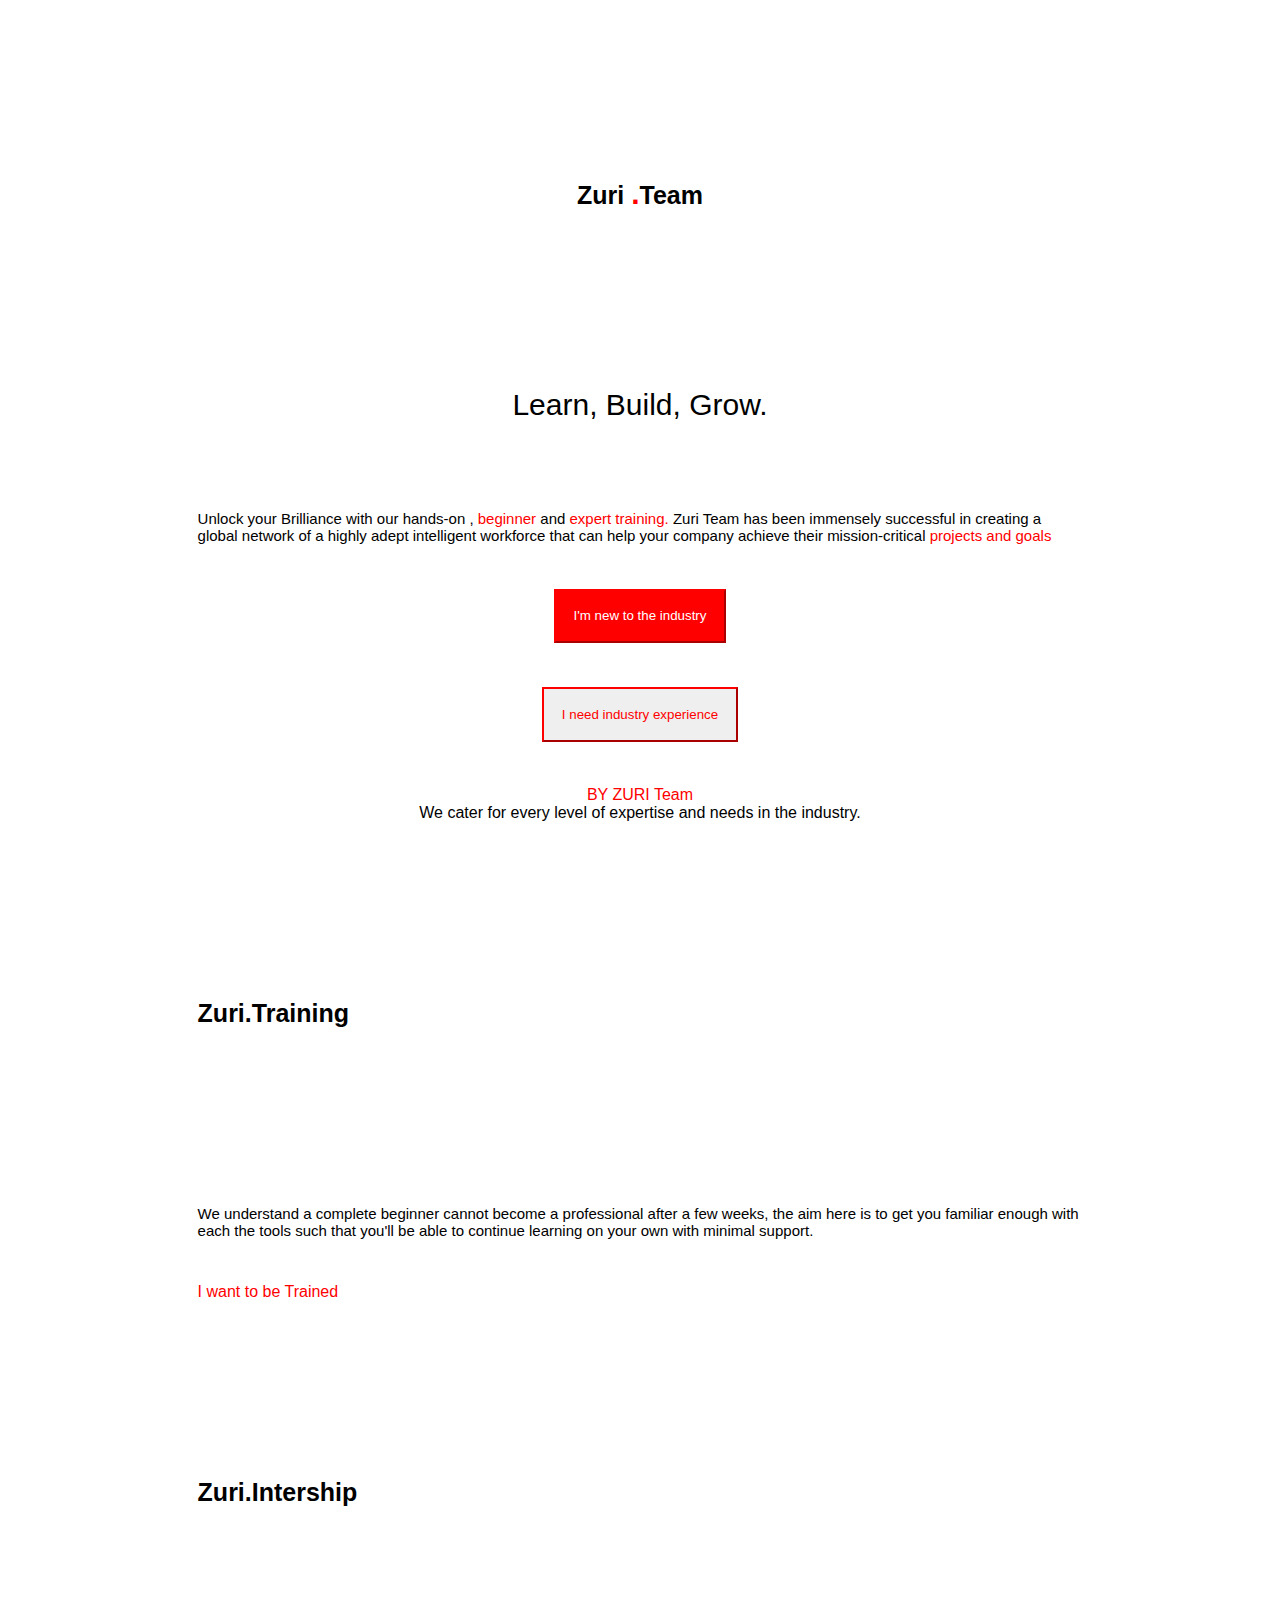
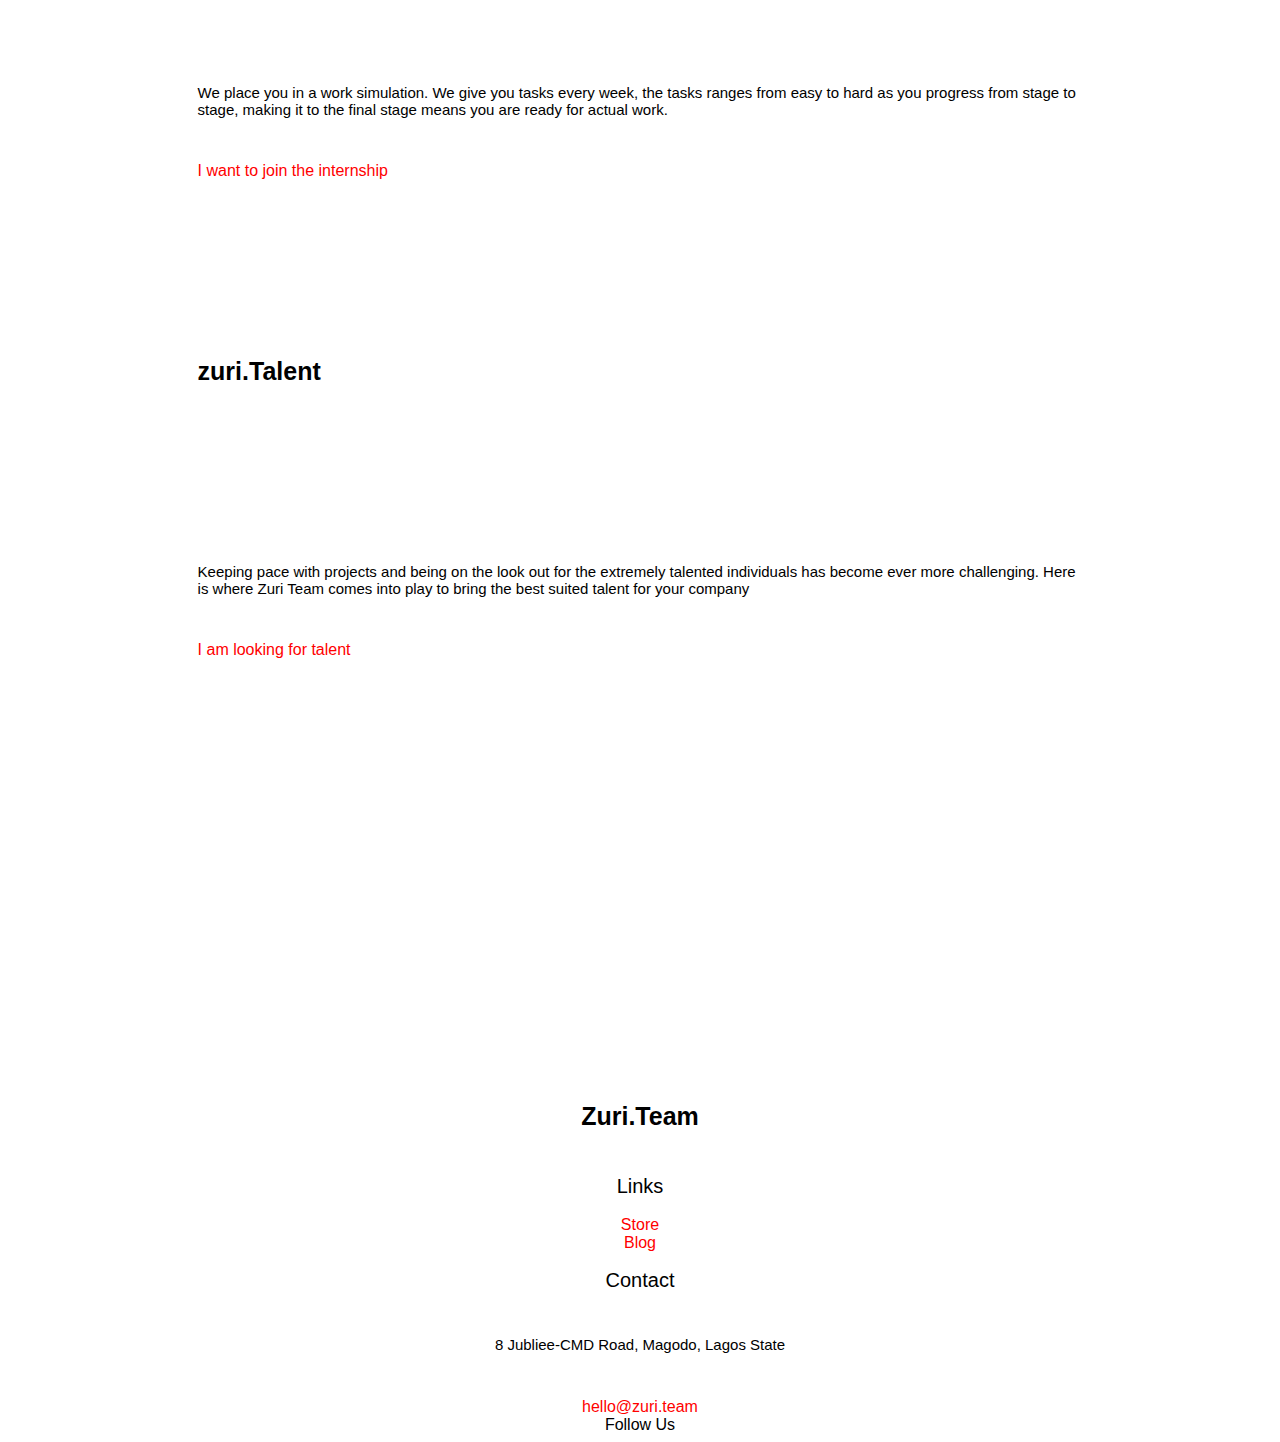
==== index.html @ 75e26f65 "first commit" ====
<!DOCTYPE html>
<html lang="en">
<head>
    <meta charset="UTF-8">
    <meta http-equiv="X-UA-Compatible" content="IE=edge">
    <meta name="viewport" content="width=device-width, initial-scale=1.0">
    <title>Document</title>
    <link rel="stylesheet" href="./style.css">
</head>
<body>
    <div class="wrapper">

        <div class="top">
            <div class="txt-bd align">Zuri <a href="#" style="font-size: 30px;">.</a>Team</div>

            <div class="txt-lg">Learn, Build, Grow.</div>
            <div class="txt-sm">Unlock your Brilliance with our hands-on , <a href="#">beginner</a> and <a href="#">expert training.</a> Zuri Team has been immensely successful in creating a global network of a highly adept intelligent workforce that can help your company achieve their mission-critical <a href="#">projects and goals</a></div>

            <div class="btn">
                
                <button class="red-bg">
                    <a href="#">I'm new to the industry</a>
                </button>
               

                
                <button class="wht-bg">
                    <a href="#">I need industry experience</a>
                </button>
        
            </div>
        </div>


        <div class="middle">
            <a href="#" class="normal">
                BY ZURI Team
            </a>
    
            <div class="txt-md">
                We cater for every level of
                expertise and needs in the industry.
            </div>
        </div>

        <div class="section">
            <div class="training">

                <div class="txt-bd">
                    Zuri.Training
                </div>
    
                <div class="txt-sm">
                    We understand a complete beginner cannot become a professional after a few weeks, the aim here is to get you familiar enough with each the tools such that you'll be able to continue learning on your own with minimal support.
                </div>
        
                <a href="#" class="train">I want to be Trained </a>
            </div>
    
            <div class="internship">
                <div class="txt-bd">Zuri.Intership</div>
    
                <div class="txt-sm">We place you in a work simulation. We give you tasks every week, the tasks ranges from easy to hard as you progress from stage to stage, making it to the final stage means you are ready for actual work.</div>
    
                <a href="#" class="train">I want to join the internship</a>
            </div>
    
            <div class="talent">
                <div class="txt-bd">zuri.Talent</div>
    
                <div class="txt-sm">Keeping pace with projects and being on the look out for the extremely talented individuals has become ever more challenging. Here is where Zuri Team comes into play to bring the best suited talent for your company</div>
    
                <a href="#" class="train">I am looking for talent</a>
            </div>
        </div>

        <div class="footer">
            <div class="align">
                <div class="txt-bd-cn">Zuri.Team</div>
                <div class="txt-lg-cn">
                    Links
                </div>
                <div>
                    <a href="#" class="center">Store</a>
                </div>
                <div>
                    <a href="#" class="center">Blog</a>
                </div>
            </div>
    
            <div class="align">
                <div class="txt-lg-cn">Contact</div>
                <div class="txt-sm">8 Jubliee-CMD Road, Magodo, Lagos State</div>
                <a href="#">hello@zuri.team</a>
            </div>
    
            <div class="align">
                <div class="txt-md">Follow Us</div>
            </div>
        </div>
    </div>
    <script src="./script.js"></script>
</body>
</html>
---- style.css ----
*{
    font-family: 'Lucida Sans', 'Lucida Sans Regular', 'Lucida Grande', 'Lucida Sans Unicode', Geneva, Verdana, sans-serif;
}


.wrapper{
    width: 70%;
    margin: auto;
}

a{
    color: red;
    text-decoration: none;
}
.align{
    text-align: center;
}
.txt-bd{
    font-size: 25px;
    font-weight: bold;
    margin: 20% 0;
}

.txt-lg{
    font-size: 30px;
    text-align: center;
    margin: 10% 0;
}
.txt-sm{
    font-size: 15px;
    margin: 5% 0;
}
button{
    display: block;
    justify-content: center;
    padding: 2%;
    border-color:  red;
    margin: 5% auto;
}

.red-bg{
    background-color: red;
}
.red-bg a{
    color: white;
}

.red-bg a:hover{
    background-color: white;
    color: red;
}

.middle{
    margin-top: 30px;
    text-align: center;
}
.txt-bd-cn{
    font-size: 25px;
    font-weight: bold;
    margin-top: 20%;
    margin-bottom: 5%;
}
.footer{
    margin-top: 50%;
}
.txt-lg-cn{
    font-size: 20px;
    text-align: center;
    margin: 2% 0;
}
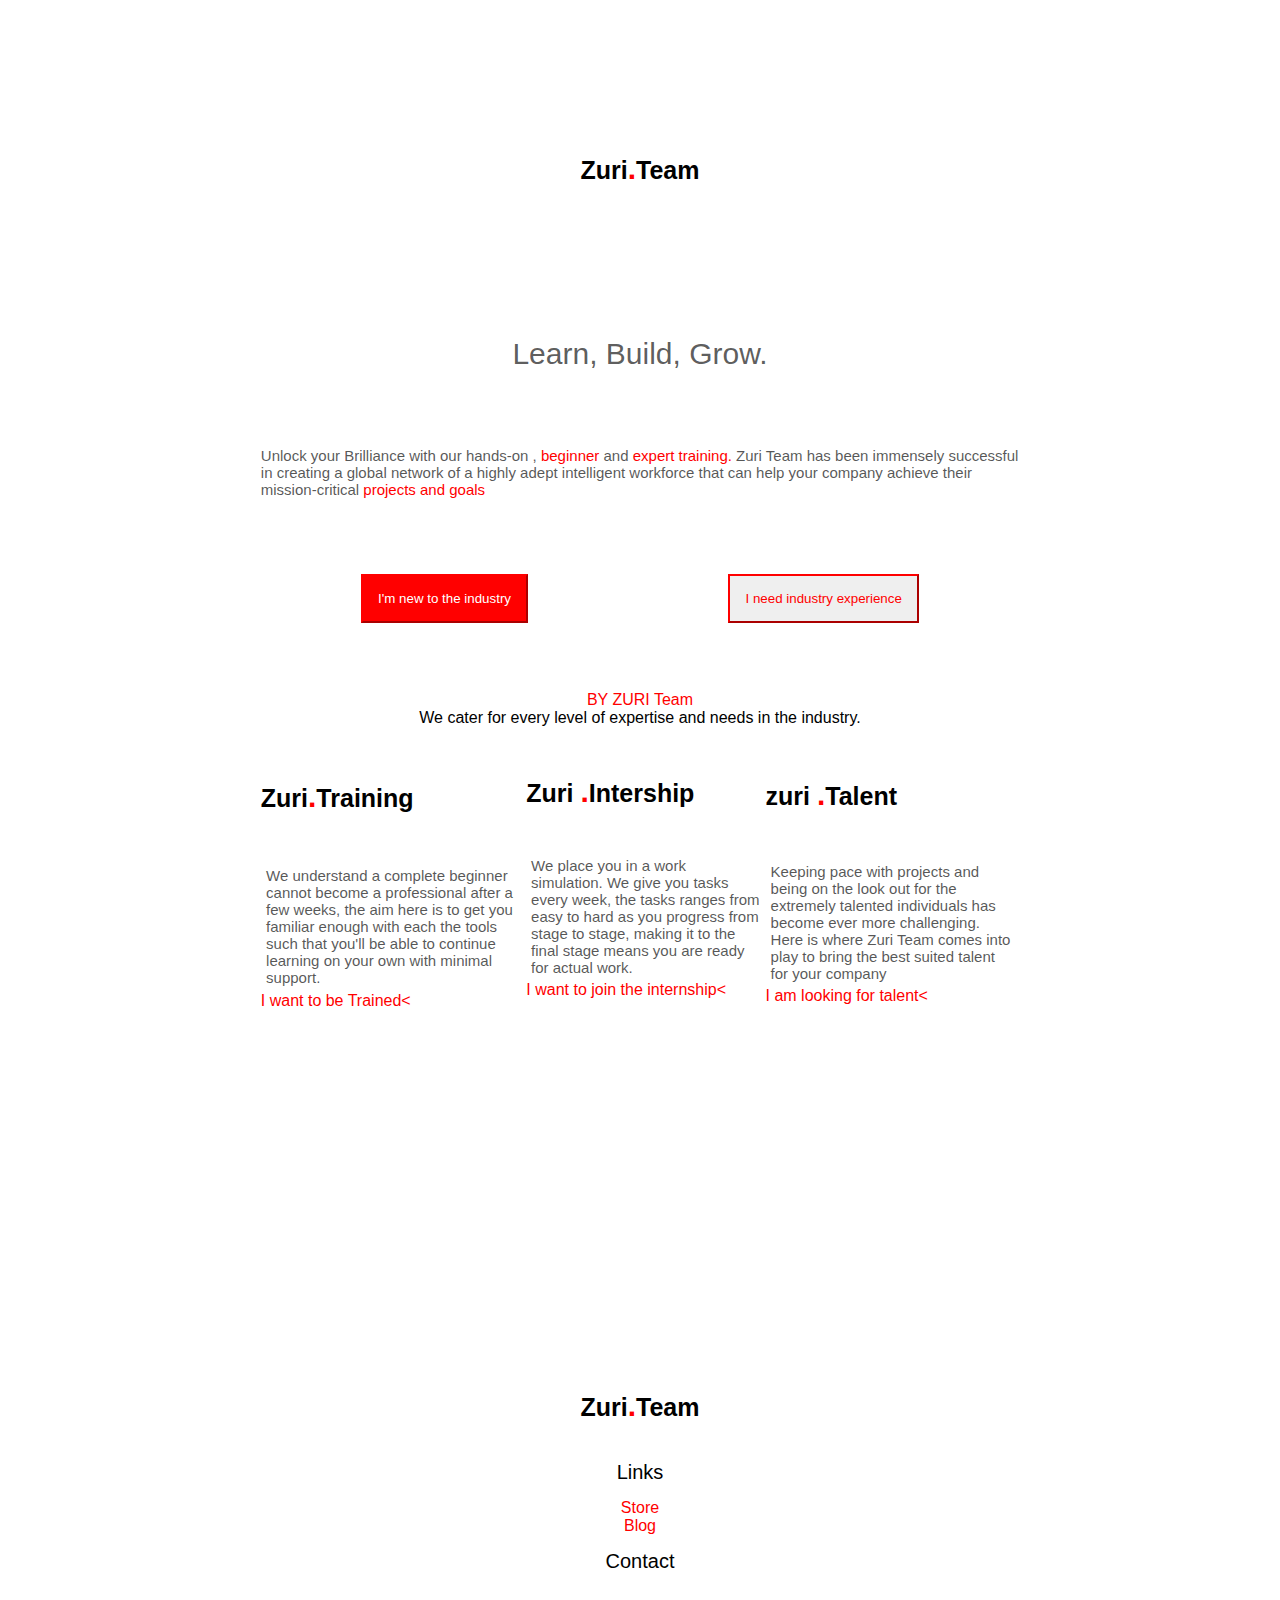
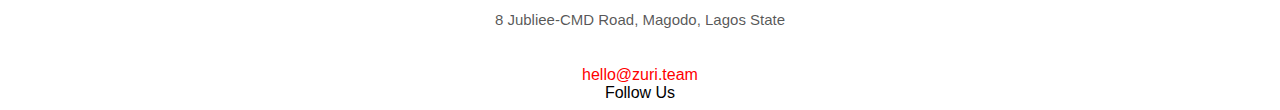
==== commit 5e5450f3: "desktop version" ====
--- a/index.html
+++ b/index.html
@@ -11,7 +11,7 @@
     <div class="wrapper">
 
         <div class="top">
-            <div class="txt-bd align">Zuri <a href="#" style="font-size: 30px;">.</a>Team</div>
+            <div class="txt-bd align">Zuri<a href="#" style="font-size: 30px;">.</a>Team</div>
 
             <div class="txt-lg">Learn, Build, Grow.</div>
             <div class="txt-sm">Unlock your Brilliance with our hands-on , <a href="#">beginner</a> and <a href="#">expert training.</a> Zuri Team has been immensely successful in creating a global network of a highly adept intelligent workforce that can help your company achieve their mission-critical <a href="#">projects and goals</a></div>
@@ -47,36 +47,36 @@
             <div class="training">
 
                 <div class="txt-bd">
-                    Zuri.Training
+                    Zuri<a href="#" style="font-size: 30px;">.</a>Training
                 </div>
     
-                <div class="txt-sm">
+                <div class="txt-sm margin">
                     We understand a complete beginner cannot become a professional after a few weeks, the aim here is to get you familiar enough with each the tools such that you'll be able to continue learning on your own with minimal support.
                 </div>
         
-                <a href="#" class="train">I want to be Trained </a>
+                <a href="#" class="train">I want to be Trained< </a>
             </div>
     
             <div class="internship">
-                <div class="txt-bd">Zuri.Intership</div>
+                <div class="txt-bd">Zuri <a href="#" style="font-size: 30px;">.</a>Intership</div>
     
-                <div class="txt-sm">We place you in a work simulation. We give you tasks every week, the tasks ranges from easy to hard as you progress from stage to stage, making it to the final stage means you are ready for actual work.</div>
+                <div class="txt-sm margin">We place you in a work simulation. We give you tasks every week, the tasks ranges from easy to hard as you progress from stage to stage, making it to the final stage means you are ready for actual work.</div>
     
-                <a href="#" class="train">I want to join the internship</a>
+                <a href="#" class="train">I want to join the internship<  </a>
             </div>
     
             <div class="talent">
-                <div class="txt-bd">zuri.Talent</div>
+                <div class="txt-bd">zuri <a href="#" style="font-size: 30px;">.</a>Talent</div>
     
-                <div class="txt-sm">Keeping pace with projects and being on the look out for the extremely talented individuals has become ever more challenging. Here is where Zuri Team comes into play to bring the best suited talent for your company</div>
+                <div class="txt-sm margin">Keeping pace with projects and being on the look out for the extremely talented individuals has become ever more challenging. Here is where Zuri Team comes into play to bring the best suited talent for your company</div>
     
-                <a href="#" class="train">I am looking for talent</a>
+                <a href="#" class="train">I am looking for talent< </a>
             </div>
         </div>
 
         <div class="footer">
             <div class="align">
-                <div class="txt-bd-cn">Zuri.Team</div>
+                <div class="txt-bd-cn">Zuri<a href="#" style="font-size: 30px;">.</a>Team</div>
                 <div class="txt-lg-cn">
                     Links
                 </div>
@@ -87,13 +87,13 @@
                     <a href="#" class="center">Blog</a>
                 </div>
             </div>
-    
+
             <div class="align">
                 <div class="txt-lg-cn">Contact</div>
                 <div class="txt-sm">8 Jubliee-CMD Road, Magodo, Lagos State</div>
                 <a href="#">hello@zuri.team</a>
             </div>
-    
+                
             <div class="align">
                 <div class="txt-md">Follow Us</div>
             </div>
--- a/style.css
+++ b/style.css
@@ -1,13 +1,10 @@
 *{
     font-family: 'Lucida Sans', 'Lucida Sans Regular', 'Lucida Grande', 'Lucida Sans Unicode', Geneva, Verdana, sans-serif;
 }
-
-
 .wrapper{
-    width: 70%;
+    width: 100%;
     margin: auto;
 }
-
 a{
     color: red;
     text-decoration: none;
@@ -20,13 +17,15 @@
     font-weight: bold;
     margin: 20% 0;
 }
-
+ 
 .txt-lg{
+    color: rgba(0, 0, 0, 0.651);
     font-size: 30px;
     text-align: center;
     margin: 10% 0;
 }
 .txt-sm{
+    color: rgba(0, 0, 0, 0.671);
     font-size: 15px;
     margin: 5% 0;
 }
@@ -37,7 +36,6 @@
     border-color:  red;
     margin: 5% auto;
 }
-
 .red-bg{
     background-color: red;
 }
@@ -45,7 +43,7 @@
     color: white;
 }
 
-.red-bg a:hover{
+.red-bg button:hover{
     background-color: white;
     color: red;
 }
@@ -69,3 +67,20 @@
     margin: 2% 0;
 }
 
+@media (min-width: 760px) {
+    .wrapper{
+        width: 60%;
+        margin: auto;
+    }
+
+    .btn{
+        display: flex;
+    }
+    .section {
+        display: flex;
+        justify-content: space-between;
+    }
+    .margin{
+        margin:2%;
+    }
+}
